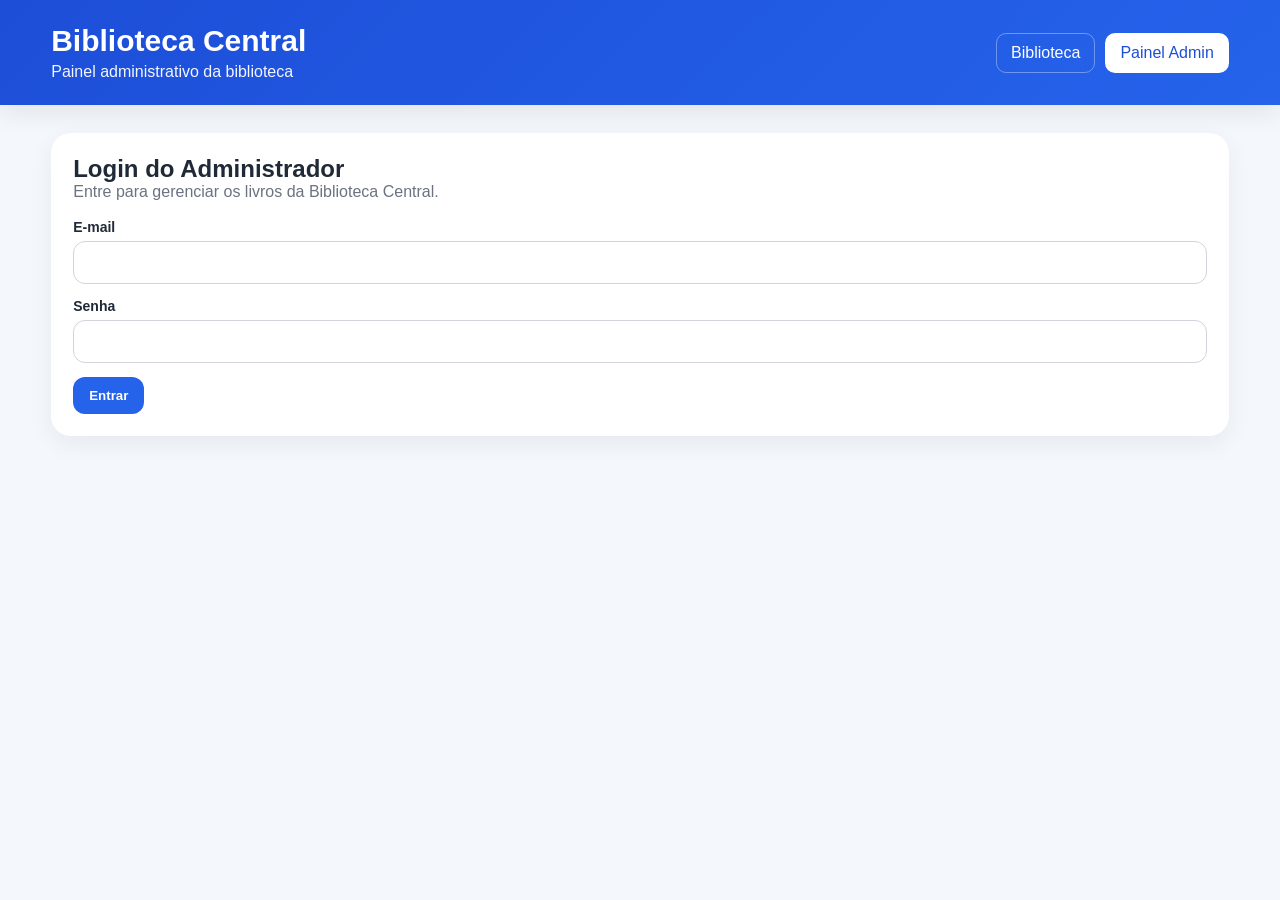
==== admin.html @ b7370cda "Integração com Supabase" ====
<!DOCTYPE html>
<html lang="pt-BR">
<head>
  <meta charset="UTF-8" />
  <meta name="viewport" content="width=device-width, initial-scale=1.0" />
  <title>Painel Administrativo - Biblioteca Central</title>
  <link rel="stylesheet" href="style.css" />
</head>
<body>
  <header class="topo">
    <div class="container topo-conteudo">
      <div>
        <h1>Biblioteca Central</h1>
        <p>Painel administrativo da biblioteca</p>
      </div>

      <nav class="menu">
        <a href="index.html">Biblioteca</a>
        <a href="admin.html" class="ativo">Painel Admin</a>
      </nav>
    </div>
  </header>

  <main class="container admin-area">
    <section id="areaLogin" class="card-login">
      <h2>Login do Administrador</h2>
      <p class="subtexto">Entre para gerenciar os livros da Biblioteca Central.</p>

      <form id="formLogin">
        <div class="campo">
          <label for="usuarioAdmin">E-mail</label>
          <input type="email" id="usuarioAdmin" required />
        </div>

        <div class="campo">
          <label for="senhaAdmin">Senha</label>
          <input type="password" id="senhaAdmin" required />
        </div>

        <button type="submit" class="btn btn-primario">Entrar</button>
      </form>
    </section>

    <section id="areaPainel" class="painel-oculto">
      <div class="painel-topo-acoes">
        <h2>Painel Administrativo</h2>
        <button id="btnLogout" class="btn btn-perigo">Sair</button>
      </div>

      <div class="admin-layout">
        <section class="card-form">
          <h2 id="tituloFormulario">Novo Livro</h2>

          <form id="formLivro">
            <input type="hidden" id="livroId" />

            <div class="grid-form">
              <div class="campo">
                <label for="titulo">Título</label>
                <input type="text" id="titulo" required />
              </div>

              <div class="campo">
                <label for="autor">Autor</label>
                <input type="text" id="autor" required />
              </div>

              <div class="campo">
                <label for="categoria">Categoria</label>
                <input type="text" id="categoria" required />
              </div>

              <div class="campo">
                <label for="colecao">Coleção</label>
                <input type="text" id="colecao" />
              </div>

              <div class="campo">
                <label for="volume">Volume</label>
                <input type="number" id="volume" min="1" value="1" />
              </div>

              <div class="campo">
                <label for="tipo">Tipo</label>
                <select id="tipo" required>
                  <option value="gratuito">Gratuito</option>
                  <option value="pago">Pago</option>
                </select>
              </div>

              <div class="campo">
                <label for="capa">URL da capa</label>
                <input type="text" id="capa" placeholder="https://..." />
              </div>

              <div class="campo">
                <label for="arquivo">Link do PDF / arquivo</label>
                <input type="text" id="arquivo" placeholder="https://..." />
              </div>

              <div class="campo" id="campoPreco">
                <label for="preco">Preço (R$)</label>
                <input type="number" id="preco" min="0" step="0.01" />
              </div>

              <div class="campo" id="campoDesconto">
                <label for="desconto">Desconto (%)</label>
                <input type="number" id="desconto" min="0" max="100" step="1" />
              </div>

              <div class="campo" id="campoCompra">
                <label for="linkCompra">Link de compra</label>
                <input type="text" id="linkCompra" placeholder="https://wa.me/..." />
              </div>
            </div>

            <div class="campo">
              <label for="descricao">Descrição</label>
              <textarea id="descricao" rows="4" required></textarea>
            </div>

            <div class="acoes-form">
              <button type="submit" id="btnSalvar" class="btn btn-primario">Salvar Livro</button>
              <button type="button" id="btnLimpar" class="btn btn-secundario">Limpar</button>
            </div>
          </form>
        </section>

        <section class="card-lista">
          <div class="resumo-admin">
            <div class="mini-card">
              <span>Total</span>
              <strong id="adminTotal">0</strong>
            </div>

            <div class="mini-card">
              <span>Gratuitos</span>
              <strong id="adminGratis">0</strong>
            </div>

            <div class="mini-card">
              <span>Pagos</span>
              <strong id="adminPagos">0</strong>
            </div>

            <div class="mini-card destaque">
              <span>Somatório pagos</span>
              <strong id="adminSomatorio">R$ 0,00</strong>
            </div>
          </div>

          <div class="secao-titulo margem-topo">
            <h2>Livros cadastrados</h2>
            <span id="contadorAdmin">0 livros</span>
          </div>

          <div id="listaAdmin" class="lista-admin"></div>
        </section>
      </div>
    </section>
  </main>

  <script type="module" src="admin.js"></script>
</body>
</html>
---- style.css ----
* {
  margin: 0;
  padding: 0;
  box-sizing: border-box;
  font-family: Arial, Helvetica, sans-serif;
}

body {
  background: #f4f7fb;
  color: #1f2937;
}

.container {
  width: min(1200px, 92%);
  margin: 0 auto;
}

.topo {
  background: linear-gradient(135deg, #1d4ed8, #2563eb);
  color: white;
  padding: 24px 0;
  box-shadow: 0 8px 24px rgba(0, 0, 0, 0.08);
}

.topo-conteudo {
  display: flex;
  justify-content: space-between;
  align-items: center;
  gap: 20px;
}

.topo h1 {
  font-size: 30px;
  margin-bottom: 5px;
}

.topo p {
  opacity: 0.95;
}

.menu {
  display: flex;
  gap: 10px;
  flex-wrap: wrap;
}

.menu a {
  text-decoration: none;
  color: white;
  padding: 10px 14px;
  border-radius: 10px;
  border: 1px solid rgba(255,255,255,0.35);
  transition: 0.2s;
}

.menu a:hover,
.menu a.ativo {
  background: white;
  color: #1d4ed8;
}

.hero {
  background: white;
  border-radius: 20px;
  padding: 24px;
  margin: 28px 0 20px;
  display: flex;
  justify-content: space-between;
  align-items: center;
  gap: 20px;
  box-shadow: 0 8px 24px rgba(0,0,0,0.06);
}

.hero h2 {
  font-size: 28px;
  margin-bottom: 8px;
}

.hero p {
  color: #4b5563;
}

.filtros {
  display: flex;
  gap: 12px;
  flex-wrap: wrap;
  min-width: 320px;
}

.filtros input,
.filtros select,
.campo input,
.campo select,
.campo textarea {
  width: 100%;
  padding: 12px 14px;
  border: 1px solid #d1d5db;
  border-radius: 12px;
  outline: none;
  font-size: 15px;
  background: white;
}

.filtros input {
  min-width: 220px;
  flex: 1;
}

.filtros select {
  width: 170px;
}

.resumo-cards {
  display: grid;
  grid-template-columns: repeat(auto-fit, minmax(210px, 1fr));
  gap: 16px;
  margin-bottom: 28px;
}

.resumo-card,
.mini-card {
  background: white;
  border-radius: 18px;
  padding: 18px;
  box-shadow: 0 8px 22px rgba(0,0,0,0.05);
}

.resumo-card span,
.mini-card span {
  display: block;
  color: #6b7280;
  font-size: 14px;
  margin-bottom: 10px;
}

.resumo-card strong,
.mini-card strong {
  font-size: 24px;
  color: #111827;
}

.destaque {
  border: 2px solid #2563eb;
}

.secao {
  margin-bottom: 40px;
}

.secao-titulo {
  display: flex;
  justify-content: space-between;
  align-items: center;
  gap: 10px;
  margin-bottom: 18px;
}

.secao-titulo h2,
.secao-titulo h3 {
  font-size: 24px;
}

.secao-titulo span {
  color: #6b7280;
  font-size: 14px;
}

.grid-livros {
  display: grid;
  grid-template-columns: repeat(auto-fit, minmax(255px, 1fr));
  gap: 18px;
}

.livro-card {
  background: white;
  border-radius: 18px;
  overflow: hidden;
  box-shadow: 0 10px 26px rgba(0, 0, 0, 0.07);
  display: flex;
  flex-direction: column;
}

.livro-capa {
  width: 100%;
  height: 300px;
  object-fit: cover;
  background: #e5e7eb;
}

.livro-conteudo {
  padding: 18px;
  display: flex;
  flex-direction: column;
  gap: 10px;
  flex: 1;
}

.tag {
  display: inline-block;
  width: fit-content;
  padding: 6px 10px;
  border-radius: 999px;
  font-size: 12px;
  font-weight: bold;
}

.tag.gratuito {
  background: #dcfce7;
  color: #166534;
}

.tag.pago {
  background: #fee2e2;
  color: #991b1b;
}

.livro-conteudo h4 {
  font-size: 19px;
  line-height: 1.3;
}

.livro-info {
  font-size: 14px;
  color: #4b5563;
}

.livro-descricao {
  font-size: 14px;
  color: #374151;
  line-height: 1.5;
}

.preco {
  font-size: 20px;
  font-weight: bold;
  color: #111827;
  margin-top: 4px;
}

.preco-antigo {
  font-size: 14px;
  color: #9ca3af;
  text-decoration: line-through;
}

.desconto-badge {
  display: inline-block;
  width: fit-content;
  background: #fef3c7;
  color: #92400e;
  font-size: 12px;
  font-weight: bold;
  padding: 6px 10px;
  border-radius: 999px;
}

.acoes {
  margin-top: auto;
  display: flex;
  gap: 10px;
  flex-wrap: wrap;
  padding-top: 8px;
}

.btn {
  border: none;
  cursor: pointer;
  border-radius: 12px;
  padding: 11px 16px;
  font-weight: bold;
  text-decoration: none;
  display: inline-block;
  text-align: center;
  transition: 0.2s;
}

.btn-primario {
  background: #2563eb;
  color: white;
}

.btn-primario:hover {
  background: #1d4ed8;
}

.btn-secundario {
  background: #e5e7eb;
  color: #111827;
}

.btn-secundario:hover {
  background: #d1d5db;
}

.btn-perigo {
  background: #dc2626;
  color: white;
}

.btn-perigo:hover {
  background: #b91c1c;
}

.card-login,
.card-form,
.card-lista,
.carrinho-box,
.card-detalhe {
  background: white;
  border-radius: 20px;
  padding: 22px;
  box-shadow: 0 8px 24px rgba(0,0,0,0.06);
}

.admin-area {
  margin: 28px auto 40px;
}

.painel-topo-acoes {
  display: flex;
  justify-content: space-between;
  align-items: center;
  margin-bottom: 20px;
}

.subtexto {
  color: #6b7280;
  margin-bottom: 18px;
}

.credenciais-box {
  margin-top: 18px;
  padding: 16px;
  background: #f8fafc;
  border: 1px solid #e5e7eb;
  border-radius: 14px;
}

.painel-oculto {
  display: none;
}

.admin-layout {
  display: grid;
  grid-template-columns: 1.1fr 1fr;
  gap: 24px;
}

.grid-form {
  display: grid;
  grid-template-columns: repeat(2, 1fr);
  gap: 14px;
}

.campo {
  margin-bottom: 14px;
}

.campo label {
  display: block;
  margin-bottom: 6px;
  font-weight: bold;
  font-size: 14px;
}

.acoes-form {
  display: flex;
  gap: 10px;
  flex-wrap: wrap;
}

.resumo-admin {
  display: grid;
  grid-template-columns: repeat(2, 1fr);
  gap: 14px;
  margin-bottom: 20px;
}

.margem-topo {
  margin-top: 16px;
}

.lista-admin,
.lista-carrinho {
  display: flex;
  flex-direction: column;
  gap: 12px;
}

.item-admin,
.item-carrinho {
  border: 1px solid #e5e7eb;
  border-radius: 16px;
  padding: 14px;
  display: flex;
  justify-content: space-between;
  gap: 16px;
  align-items: flex-start;
}

.item-admin h4,
.item-carrinho h4 {
  margin-bottom: 6px;
  font-size: 17px;
}

.item-admin p,
.item-carrinho p {
  font-size: 14px;
  color: #4b5563;
  margin-bottom: 4px;
}

.acoes-admin,
.acoes-item-carrinho {
  display: flex;
  gap: 8px;
  flex-wrap: wrap;
}

.carrinho-resumo {
  margin-top: 18px;
  border-top: 1px solid #e5e7eb;
  padding-top: 18px;
}

.carrinho-linha {
  display: flex;
  justify-content: space-between;
  margin-bottom: 10px;
}

.carrinho-linha strong {
  font-size: 18px;
}

.acoes-carrinho {
  display: flex;
  gap: 10px;
  flex-wrap: wrap;
  margin-top: 16px;
}

.card-detalhe {
  margin: 28px 0 40px;
}

.detalhe-layout {
  display: grid;
  grid-template-columns: 360px 1fr;
  gap: 24px;
  align-items: start;
}

.detalhe-imagem {
  width: 100%;
  height: 500px;
  object-fit: cover;
  border-radius: 18px;
}

.detalhe-conteudo h2 {
  font-size: 30px;
  margin-bottom: 14px;
}

.detalhe-conteudo .livro-info {
  margin-bottom: 8px;
}

.detalhe-conteudo .livro-descricao {
  margin: 16px 0;
  font-size: 16px;
}

.vazio {
  background: white;
  border-radius: 18px;
  padding: 30px;
  text-align: center;
  color: #6b7280;
  box-shadow: 0 8px 24px rgba(0,0,0,0.05);
}

@media (max-width: 960px) {
  .hero,
  .painel-topo-acoes,
  .topo-conteudo {
    flex-direction: column;
    align-items: flex-start;
  }

  .admin-layout,
  .detalhe-layout,
  .grid-form,
  .resumo-admin {
    grid-template-columns: 1fr;
  }
}

.categorias-wrap {
  display: flex;
  flex-wrap: wrap;
  gap: 10px;
}

.chip-categoria {
  padding: 10px 14px;
  border-radius: 999px;
  border: 1px solid #d1d5db;
  background: white;
  cursor: pointer;
  font-weight: bold;
}

.chip-categoria.ativa {
  background: #2563eb;
  color: white;
  border-color: #2563eb;
}

.btn-favorito {
  background: #fef3c7;
  color: #92400e;
}

.btn-favorito.ativo {
  background: #f59e0b;
  color: white;
}

.margem-bottom {
  margin-bottom: 24px;
}
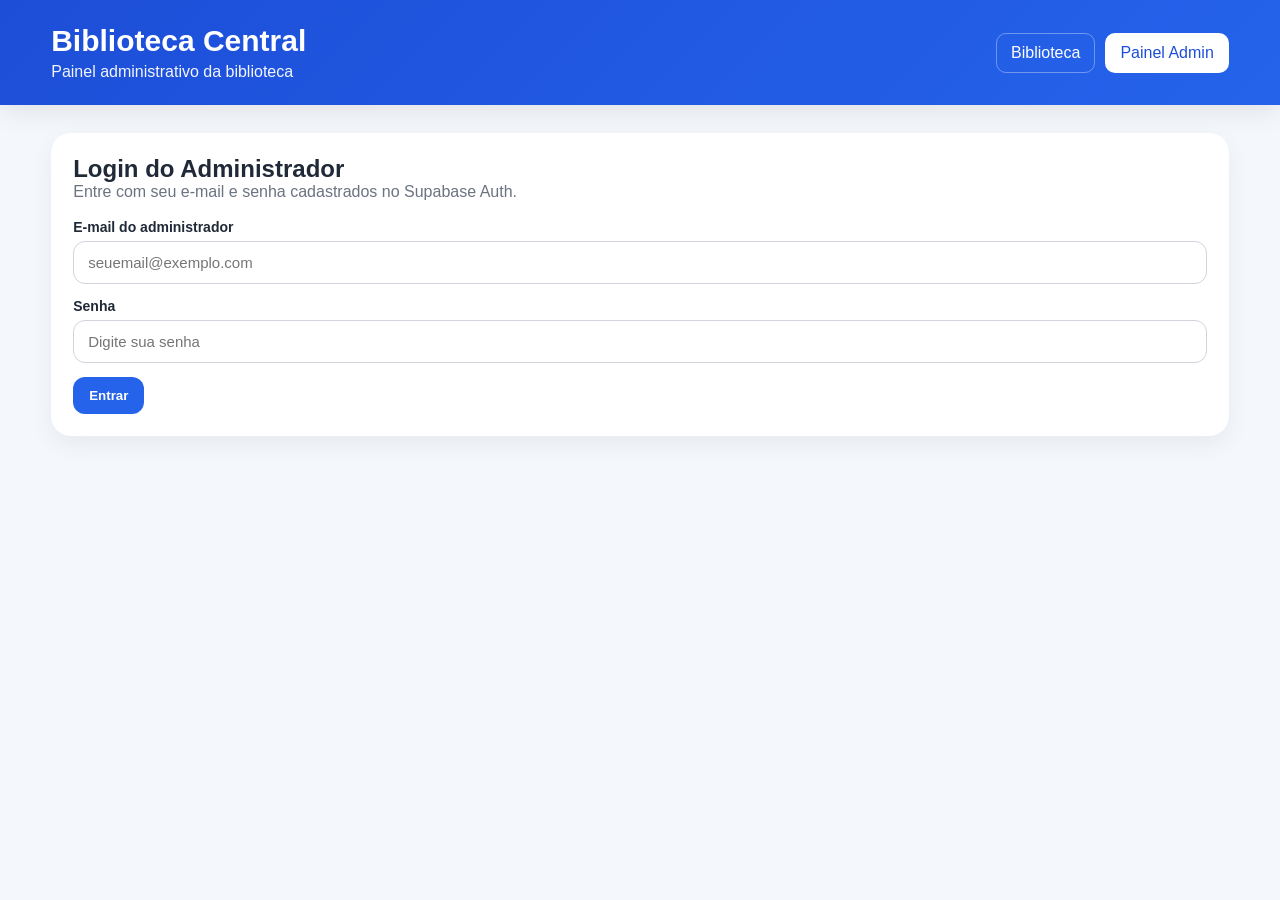
==== commit e91c2be1: "Atualiza admin com login Supabase" ====
--- a/admin.html
+++ b/admin.html
@@ -24,17 +24,29 @@
   <main class="container admin-area">
     <section id="areaLogin" class="card-login">
       <h2>Login do Administrador</h2>
-      <p class="subtexto">Entre para gerenciar os livros da Biblioteca Central.</p>
+      <p class="subtexto">Entre com seu e-mail e senha cadastrados no Supabase Auth.</p>
 
       <form id="formLogin">
         <div class="campo">
-          <label for="usuarioAdmin">E-mail</label>
-          <input type="email" id="usuarioAdmin" required />
+          <label for="usuarioAdmin">E-mail do administrador</label>
+          <input
+            type="email"
+            id="usuarioAdmin"
+            placeholder="seuemail@exemplo.com"
+            autocomplete="email"
+            required
+          />
         </div>
 
         <div class="campo">
           <label for="senhaAdmin">Senha</label>
-          <input type="password" id="senhaAdmin" required />
+          <input
+            type="password"
+            id="senhaAdmin"
+            placeholder="Digite sua senha"
+            autocomplete="current-password"
+            required
+          />
         </div>
 
         <button type="submit" class="btn btn-primario">Entrar</button>
@@ -89,13 +101,21 @@
               </div>
 
               <div class="campo">
-                <label for="capa">URL da capa</label>
-                <input type="text" id="capa" placeholder="https://..." />
+                <label for="capa">Caminho/URL da capa</label>
+                <input
+                  type="text"
+                  id="capa"
+                  placeholder="assets/livros/livro.jpg ou https://..."
+                />
               </div>
 
               <div class="campo">
-                <label for="arquivo">Link do PDF / arquivo</label>
-                <input type="text" id="arquivo" placeholder="https://..." />
+                <label for="arquivo">Caminho/URL do PDF</label>
+                <input
+                  type="text"
+                  id="arquivo"
+                  placeholder="assets/pdfs/gratis/livro.pdf ou https://..."
+                />
               </div>
 
               <div class="campo" id="campoPreco">
@@ -109,8 +129,12 @@
               </div>
 
               <div class="campo" id="campoCompra">
-                <label for="linkCompra">Link de compra</label>
-                <input type="text" id="linkCompra" placeholder="https://wa.me/..." />
+                <label for="linkCompra">Link de compra / WhatsApp</label>
+                <input
+                  type="text"
+                  id="linkCompra"
+                  placeholder="https://wa.me/..."
+                />
               </div>
             </div>
 
